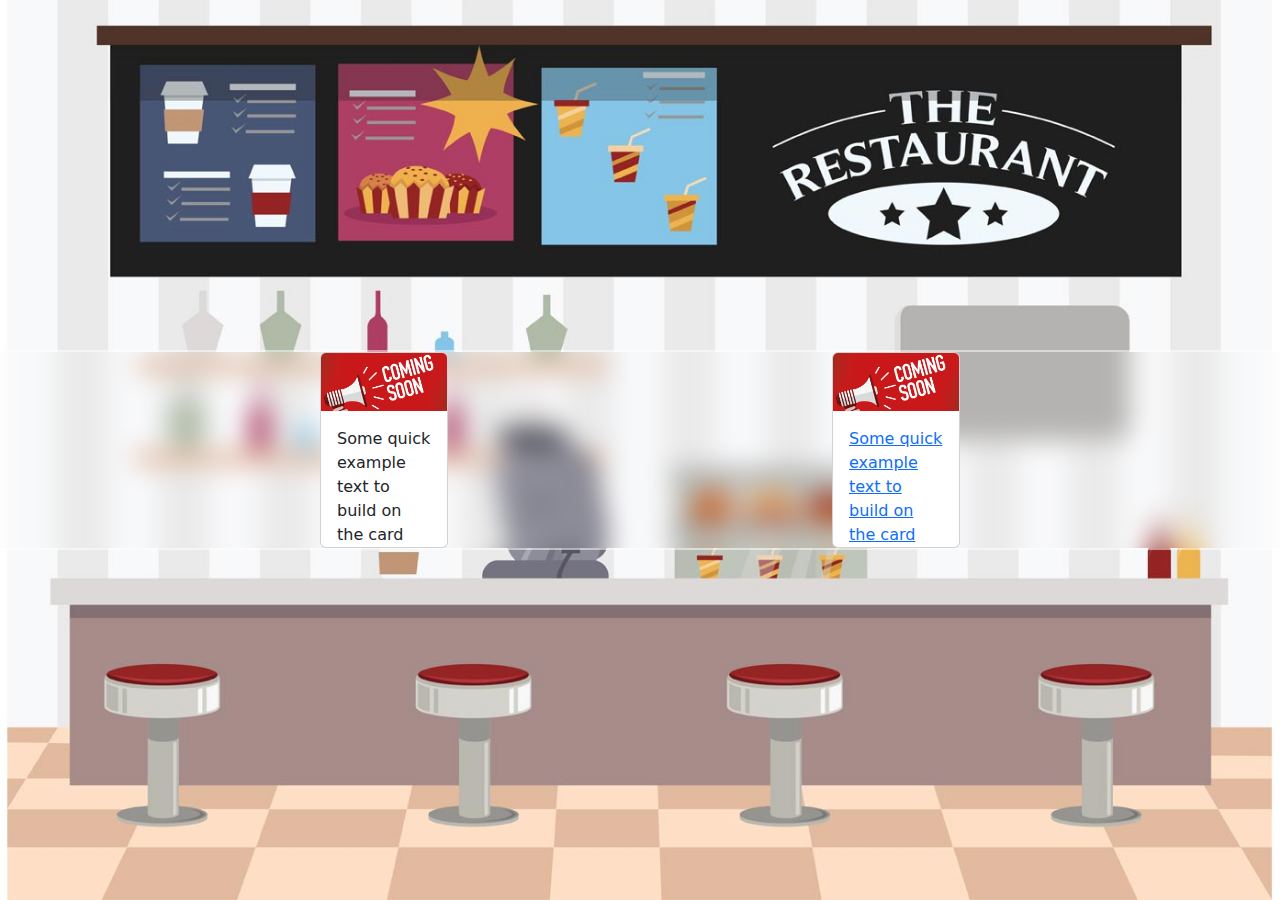
==== html/index.html @ 1eaa04ec "inicio de proyecto" ====
<!DOCTYPE html>
<html lang="en">
<head>
    <meta charset="UTF-8">
    <meta http-equiv="X-UA-Compatible" content="IE=edge">
    <meta name="viewport" content="width=device-width, initial-scale=1.0">
    <title>Proyecto: Index</title>
</head>
<body>
    <header>
        <!--ACA VA el NAVBAR-->
    </header>

    <main>
        <div class="widget center">
            <div class="blur"></div>
            <div class="center d-flex justify-content-around bd-highlights">
                <div class="card" id="uno" style="width: 10%;">
                    <a href="./cliente.html"></a>
                    <img src="../img/coming-soon.jpg" class="card-img-top" alt="...">
                    <div class="card-body">
                        <p class="card-text">Some quick example text to build on the card title and make up the bulk of the card's
                            content.</p>
                    </div>
                </div>

                <div class="card" id="dos" style="width: 10%;">
                    <a href="./restaurant.html">
                    <img src="../img/coming-soon.jpg" class="card-img-top" alt="...">
                    <div class="card-body">
                        <p class="card-text">Some quick example text to build on the card title and make up the bulk of the card's
                            content.</p>
                    </div>
                    </a>
                </div>
            </div>
        
        </div>
    </main>

    <footer >
    </footer>
    <script src="../js/inicio.js"></script>
</body>
</html>
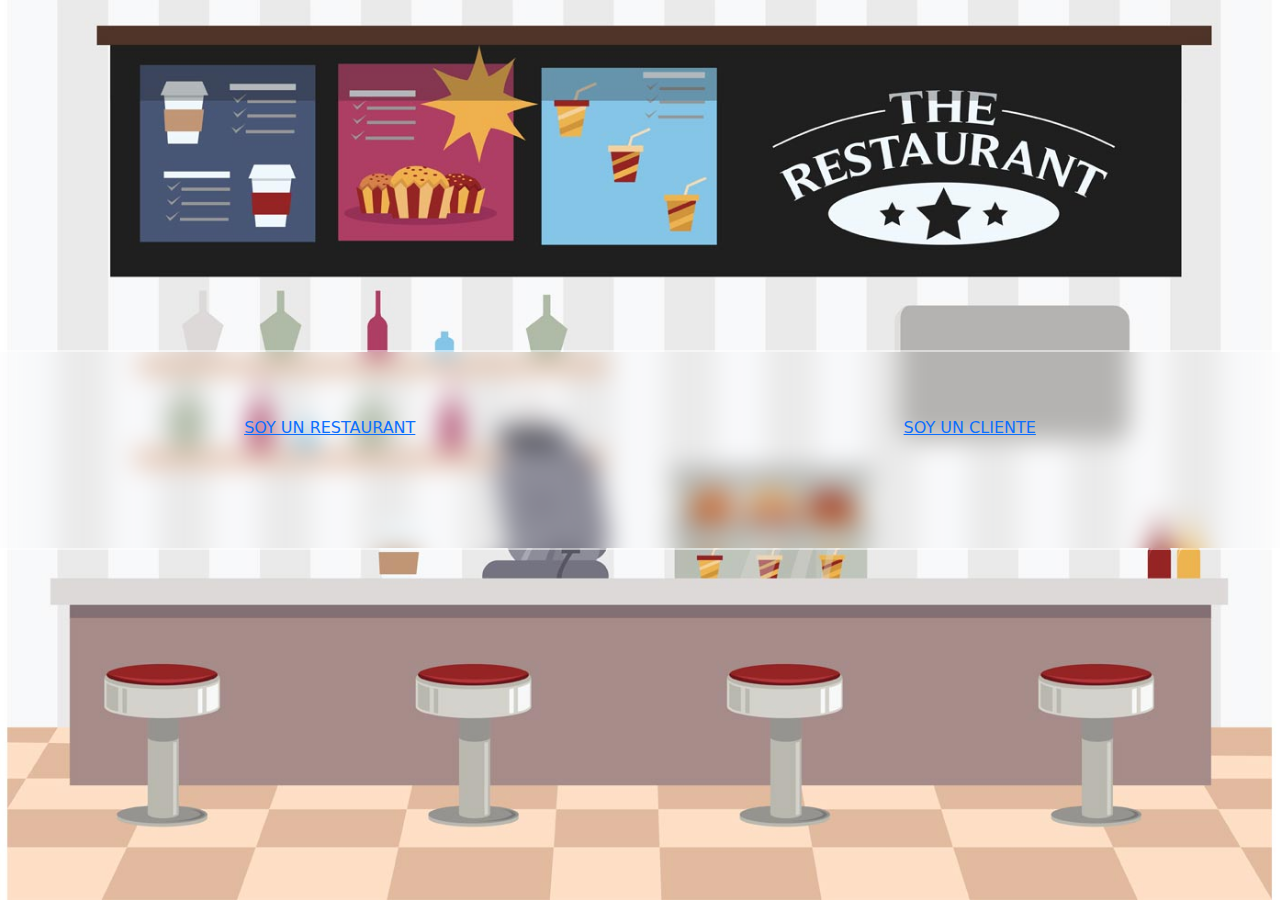
==== commit fbdc1883: "login" ====
--- a/html/index.html
+++ b/html/index.html
@@ -15,26 +15,15 @@
         <div class="widget center">
             <div class="blur"></div>
             <div class="center d-flex justify-content-around bd-highlights">
-                <div class="card" id="uno" style="width: 10%;">
-                    <a href="./cliente.html"></a>
-                    <img src="../img/coming-soon.jpg" class="card-img-top" alt="...">
-                    <div class="card-body">
-                        <p class="card-text">Some quick example text to build on the card title and make up the bulk of the card's
-                            content.</p>
-                    </div>
+                <div class="link">
+                    <a href="./login.html">SOY UN RESTAURANT</a>
+                </div> 
+                
+                <div class="link">
+                    <a href="./cliente.html">SOY UN CLIENTE</a>
                 </div>
-
-                <div class="card" id="dos" style="width: 10%;">
-                    <a href="./restaurant.html">
-                    <img src="../img/coming-soon.jpg" class="card-img-top" alt="...">
-                    <div class="card-body">
-                        <p class="card-text">Some quick example text to build on the card title and make up the bulk of the card's
-                            content.</p>
-                    </div>
-                    </a>
-                </div>
-            </div>
-        
+                
+            </div>    
         </div>
     </main>
 
